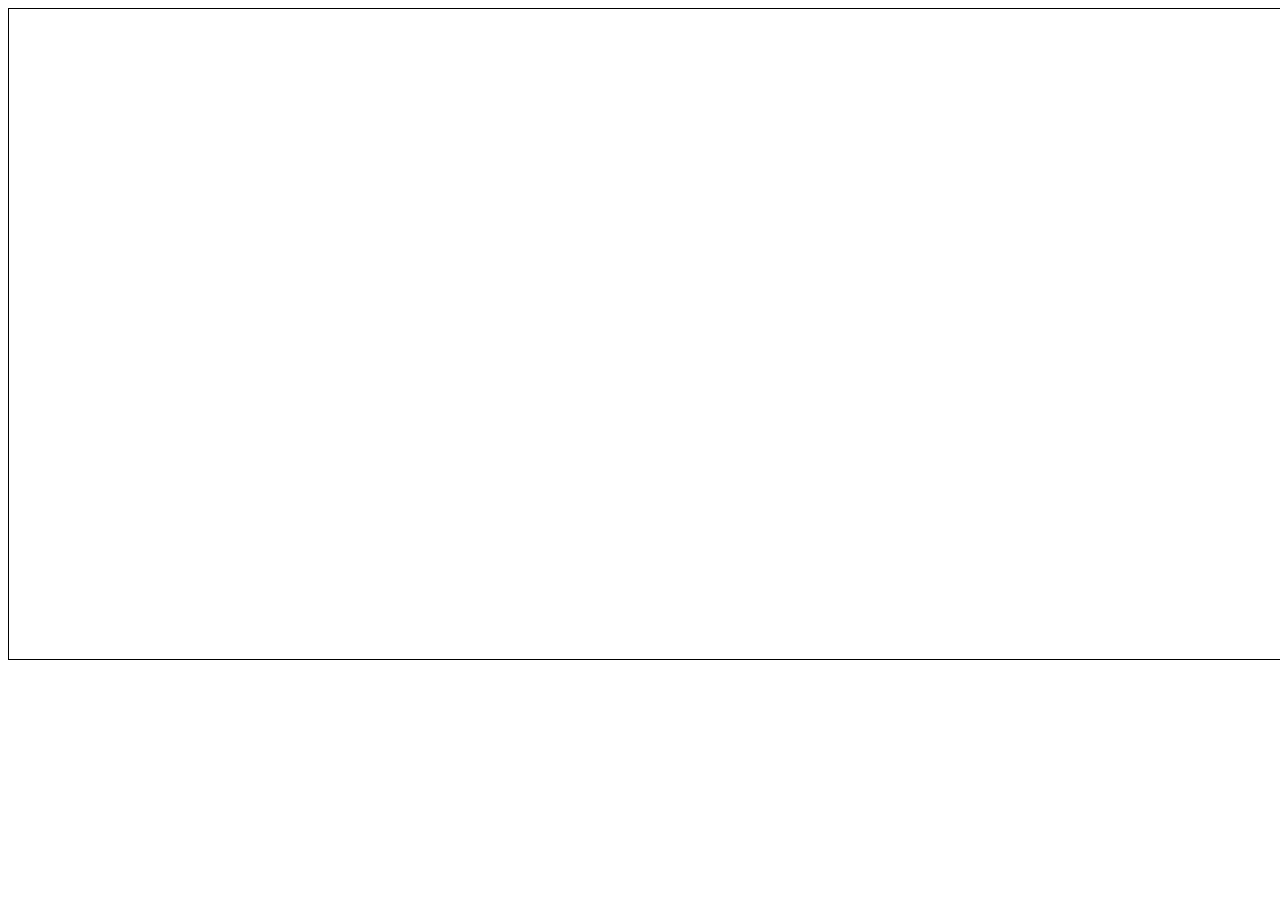
==== Rubik's Cube.html @ f6ce4ac5 "Add files via upload" ====
<!DOCTYPE html>
<html lang="en">

<head>
	<title>Rubik's Cube</title>
</head>

<body>
	<canvas id="Rubik's Cube" width="1500" height="650" style="border: 1px solid #000;"></canvas>
	<script src="Rubik's Cube.js"></script>
</body>

</html>
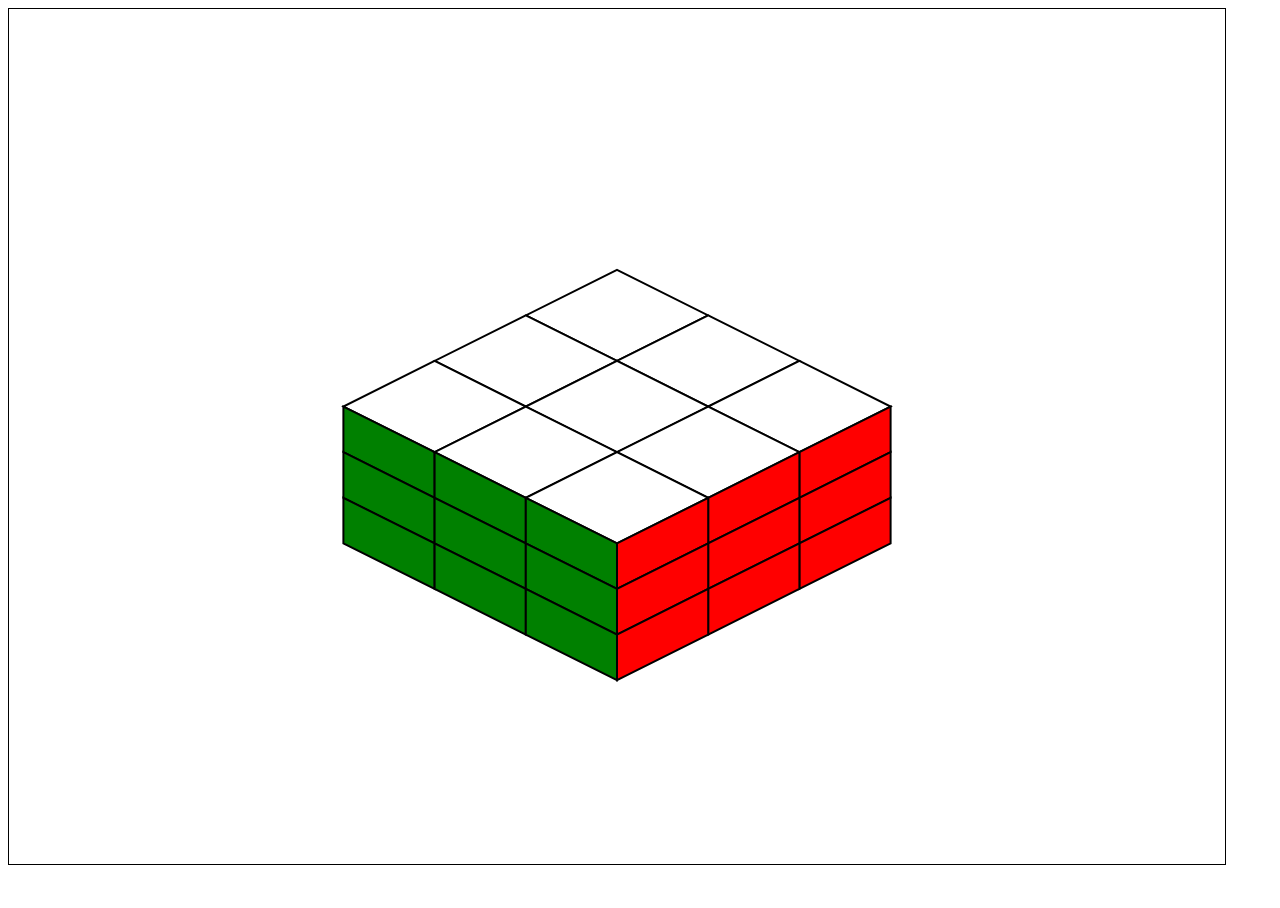
==== commit 6314d42f: "Auto-Update" ====
--- a/Rubik's Cube.html
+++ b/Rubik's Cube.html
@@ -1,13 +1,14 @@
-<!DOCTYPE html>
-<html lang="en">
-
-<head>
-	<title>Rubik's Cube</title>
-</head>
-
-<body>
-	<canvas id="Rubik's Cube" width="1500" height="650" style="border: 1px solid #000;"></canvas>
-	<script src="Rubik's Cube.js"></script>
-</body>
-
+<!DOCTYPE html>
+<html lang="en">
+
+<head>
+	<title>Rubik's Cube</title>
+	<link rel="stylesheet" href="Rubik's Cube.css">
+</head>
+
+<body>
+	<canvas id="Rubik's Cube"></canvas>
+	<script src="Rubik's Cube.js"></script>
+</body>
+
 </html>
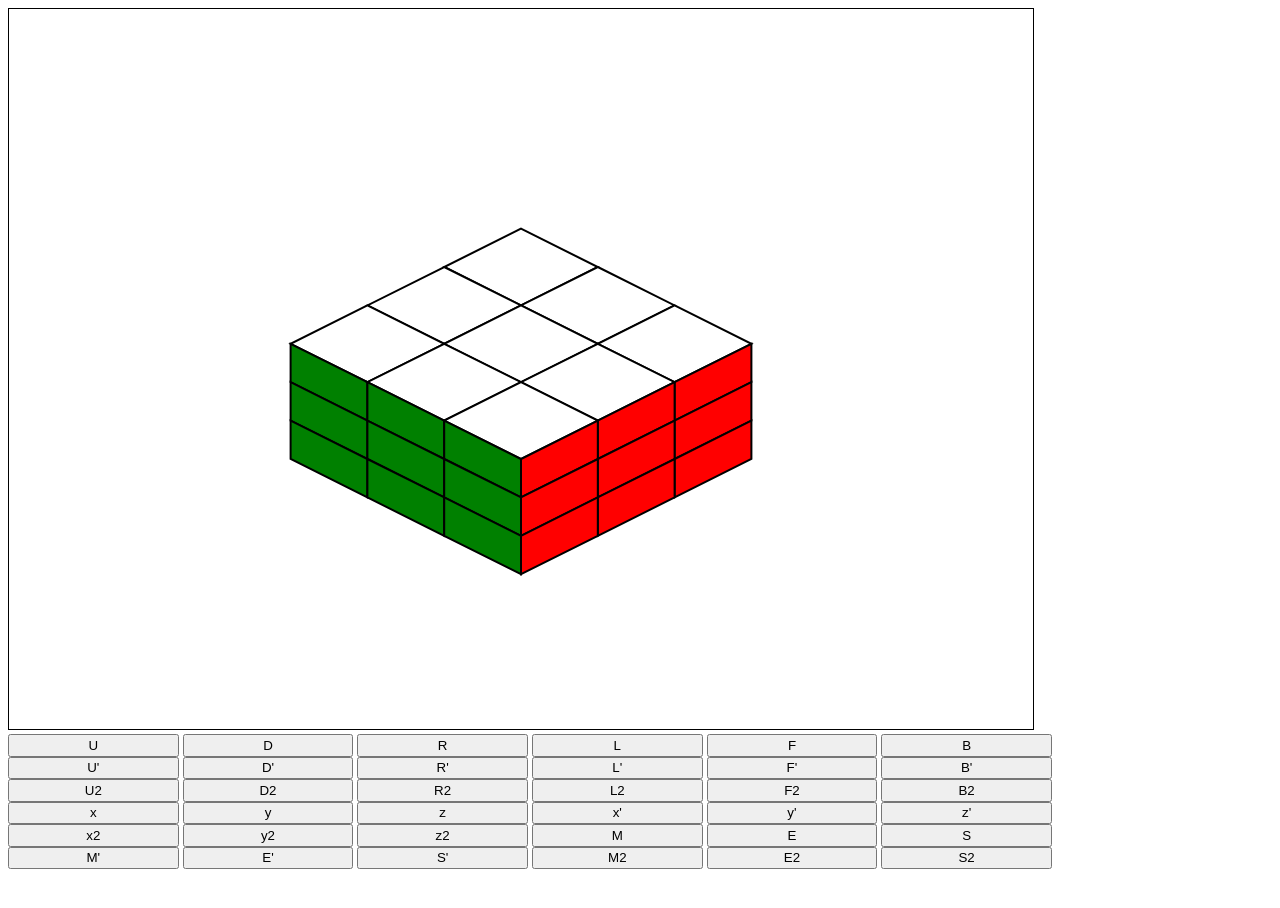
==== commit 08aef8cf: "Auto-Update" ====
--- a/Rubik's Cube.html
+++ b/Rubik's Cube.html
@@ -8,6 +8,49 @@
 
 <body>
 	<canvas id="Rubik's Cube"></canvas>
+	<div id="Buttons">
+		<button onclick="Faces.Turn(`U`)">U</button>
+		<button onclick="Faces.Turn(`D`)">D</button>
+		<button onclick="Faces.Turn(`R`)">R</button>
+		<button onclick="Faces.Turn(`L`)">L</button>
+		<button onclick="Faces.Turn(`F`)">F</button>
+		<button onclick="Faces.Turn(`B`)">B</button>
+		<br>
+		<button onclick="Faces.Turn(`U'`)">U'</button>
+		<button onclick="Faces.Turn(`D'`)">D'</button>
+		<button onclick="Faces.Turn(`R'`)">R'</button>
+		<button onclick="Faces.Turn(`L'`)">L'</button>
+		<button onclick="Faces.Turn(`F'`)">F'</button>
+		<button onclick="Faces.Turn(`B'`)">B'</button>
+		<br>
+		<button onclick="Faces.Turn(`U2`)">U2</button>
+		<button onclick="Faces.Turn(`D2`)">D2</button>
+		<button onclick="Faces.Turn(`R2`)">R2</button>
+		<button onclick="Faces.Turn(`L2`)">L2</button>
+		<button onclick="Faces.Turn(`F2`)">F2</button>
+		<button onclick="Faces.Turn(`B2`)">B2</button>
+		<br>
+		<button onclick="Faces.Turn(`x`)">x</button>
+		<button onclick="Faces.Turn(`y`)">y</button>
+		<button onclick="Faces.Turn(`z`)">z</button>
+		<button onclick="Faces.Turn(`x'`)">x'</button>
+		<button onclick="Faces.Turn(`y'`)">y'</button>
+		<button onclick="Faces.Turn(`z'`)">z'</button>
+		<br>
+		<button onclick="Faces.Turn(`x2`)">x2</button>
+		<button onclick="Faces.Turn(`y2`)">y2</button>
+		<button onclick="Faces.Turn(`z2`)">z2</button>
+		<button onclick="Faces.Turn(`M`)">M</button>
+		<button onclick="Faces.Turn(`E`)">E</button>
+		<button onclick="Faces.Turn(`S`)">S</button>
+		<br>
+		<button onclick="Faces.Turn(`M'`)">M'</button>
+		<button onclick="Faces.Turn(`E'`)">E'</button>
+		<button onclick="Faces.Turn(`S'`)">S'</button>
+		<button onclick="Faces.Turn(`M2`)">M2</button>
+		<button onclick="Faces.Turn(`E2`)">E2</button>
+		<button onclick="Faces.Turn(`S2`)">S2</button>
+	</div>
 	<script src="Rubik's Cube.js"></script>
 </body>
 
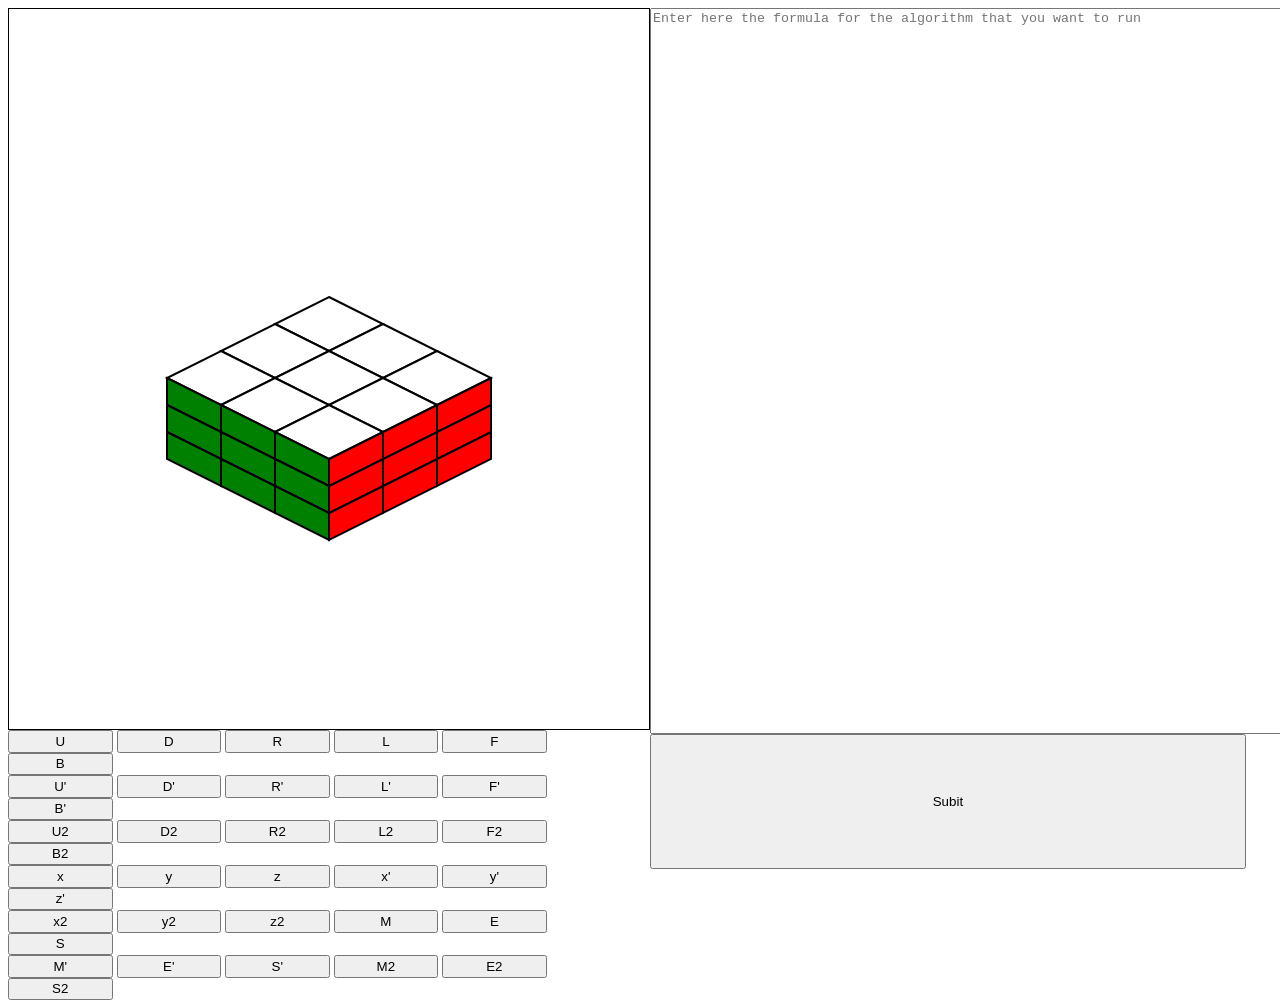
==== commit 002316a6: "Auto-Update" ====
--- a/Rubik's Cube.html
+++ b/Rubik's Cube.html
@@ -7,49 +7,57 @@
 </head>
 
 <body>
-	<canvas id="Rubik's Cube"></canvas>
-	<div id="Buttons">
-		<button onclick="Faces.Turn(`U`)">U</button>
-		<button onclick="Faces.Turn(`D`)">D</button>
-		<button onclick="Faces.Turn(`R`)">R</button>
-		<button onclick="Faces.Turn(`L`)">L</button>
-		<button onclick="Faces.Turn(`F`)">F</button>
-		<button onclick="Faces.Turn(`B`)">B</button>
-		<br>
-		<button onclick="Faces.Turn(`U'`)">U'</button>
-		<button onclick="Faces.Turn(`D'`)">D'</button>
-		<button onclick="Faces.Turn(`R'`)">R'</button>
-		<button onclick="Faces.Turn(`L'`)">L'</button>
-		<button onclick="Faces.Turn(`F'`)">F'</button>
-		<button onclick="Faces.Turn(`B'`)">B'</button>
-		<br>
-		<button onclick="Faces.Turn(`U2`)">U2</button>
-		<button onclick="Faces.Turn(`D2`)">D2</button>
-		<button onclick="Faces.Turn(`R2`)">R2</button>
-		<button onclick="Faces.Turn(`L2`)">L2</button>
-		<button onclick="Faces.Turn(`F2`)">F2</button>
-		<button onclick="Faces.Turn(`B2`)">B2</button>
-		<br>
-		<button onclick="Faces.Turn(`x`)">x</button>
-		<button onclick="Faces.Turn(`y`)">y</button>
-		<button onclick="Faces.Turn(`z`)">z</button>
-		<button onclick="Faces.Turn(`x'`)">x'</button>
-		<button onclick="Faces.Turn(`y'`)">y'</button>
-		<button onclick="Faces.Turn(`z'`)">z'</button>
-		<br>
-		<button onclick="Faces.Turn(`x2`)">x2</button>
-		<button onclick="Faces.Turn(`y2`)">y2</button>
-		<button onclick="Faces.Turn(`z2`)">z2</button>
-		<button onclick="Faces.Turn(`M`)">M</button>
-		<button onclick="Faces.Turn(`E`)">E</button>
-		<button onclick="Faces.Turn(`S`)">S</button>
-		<br>
-		<button onclick="Faces.Turn(`M'`)">M'</button>
-		<button onclick="Faces.Turn(`E'`)">E'</button>
-		<button onclick="Faces.Turn(`S'`)">S'</button>
-		<button onclick="Faces.Turn(`M2`)">M2</button>
-		<button onclick="Faces.Turn(`E2`)">E2</button>
-		<button onclick="Faces.Turn(`S2`)">S2</button>
+	<div class="Main">
+		<div class="Vert">
+			<canvas id="Rubik's Cube"></canvas>
+			<div>
+				<button onclick="Faces.Turn(`U`)" class="Move">U</button>
+				<button onclick="Faces.Turn(`D`)" class="Move">D</button>
+				<button onclick="Faces.Turn(`R`)" class="Move">R</button>
+				<button onclick="Faces.Turn(`L`)" class="Move">L</button>
+				<button onclick="Faces.Turn(`F`)" class="Move">F</button>
+				<button onclick="Faces.Turn(`B`)" class="Move">B</button>
+				<br>
+				<button onclick="Faces.Turn(`U'`)" class="Move">U'</button>
+				<button onclick="Faces.Turn(`D'`)" class="Move">D'</button>
+				<button onclick="Faces.Turn(`R'`)" class="Move">R'</button>
+				<button onclick="Faces.Turn(`L'`)" class="Move">L'</button>
+				<button onclick="Faces.Turn(`F'`)" class="Move">F'</button>
+				<button onclick="Faces.Turn(`B'`)" class="Move">B'</button>
+				<br>
+				<button onclick="Faces.Turn(`U2`)" class="Move">U2</button>
+				<button onclick="Faces.Turn(`D2`)" class="Move">D2</button>
+				<button onclick="Faces.Turn(`R2`)" class="Move">R2</button>
+				<button onclick="Faces.Turn(`L2`)" class="Move">L2</button>
+				<button onclick="Faces.Turn(`F2`)" class="Move">F2</button>
+				<button onclick="Faces.Turn(`B2`)" class="Move">B2</button>
+				<br>
+				<button onclick="Faces.Turn(`x`)" class="Move">x</button>
+				<button onclick="Faces.Turn(`y`)" class="Move">y</button>
+				<button onclick="Faces.Turn(`z`)" class="Move">z</button>
+				<button onclick="Faces.Turn(`x'`)" class="Move">x'</button>
+				<button onclick="Faces.Turn(`y'`)" class="Move">y'</button>
+				<button onclick="Faces.Turn(`z'`)" class="Move">z'</button>
+				<br>
+				<button onclick="Faces.Turn(`x2`)" class="Move">x2</button>
+				<button onclick="Faces.Turn(`y2`)" class="Move">y2</button>
+				<button onclick="Faces.Turn(`z2`)" class="Move">z2</button>
+				<button onclick="Faces.Turn(`M`)" class="Move">M</button>
+				<button onclick="Faces.Turn(`E`)" class="Move">E</button>
+				<button onclick="Faces.Turn(`S`)" class="Move">S</button>
+				<br>
+				<button onclick="Faces.Turn(`M'`)" class="Move">M'</button>
+				<button onclick="Faces.Turn(`E'`)" class="Move">E'</button>
+				<button onclick="Faces.Turn(`S'`)" class="Move">S'</button>
+				<button onclick="Faces.Turn(`M2`)" class="Move">M2</button>
+				<button onclick="Faces.Turn(`E2`)" class="Move">E2</button>
+				<button onclick="Faces.Turn(`S2`)" class="Move">S2</button>
+			</div>
+		</div>
+		<div class="Vert">
+			<textarea id="Input" placeholder="Enter here the formula for the algorithm that you want to run"></textarea>
+			<button onclick="Summit();" class="Submit">Subit</button>
+		</div>
 	</div>
 	<script src="Rubik's Cube.js"></script>
 </body>
